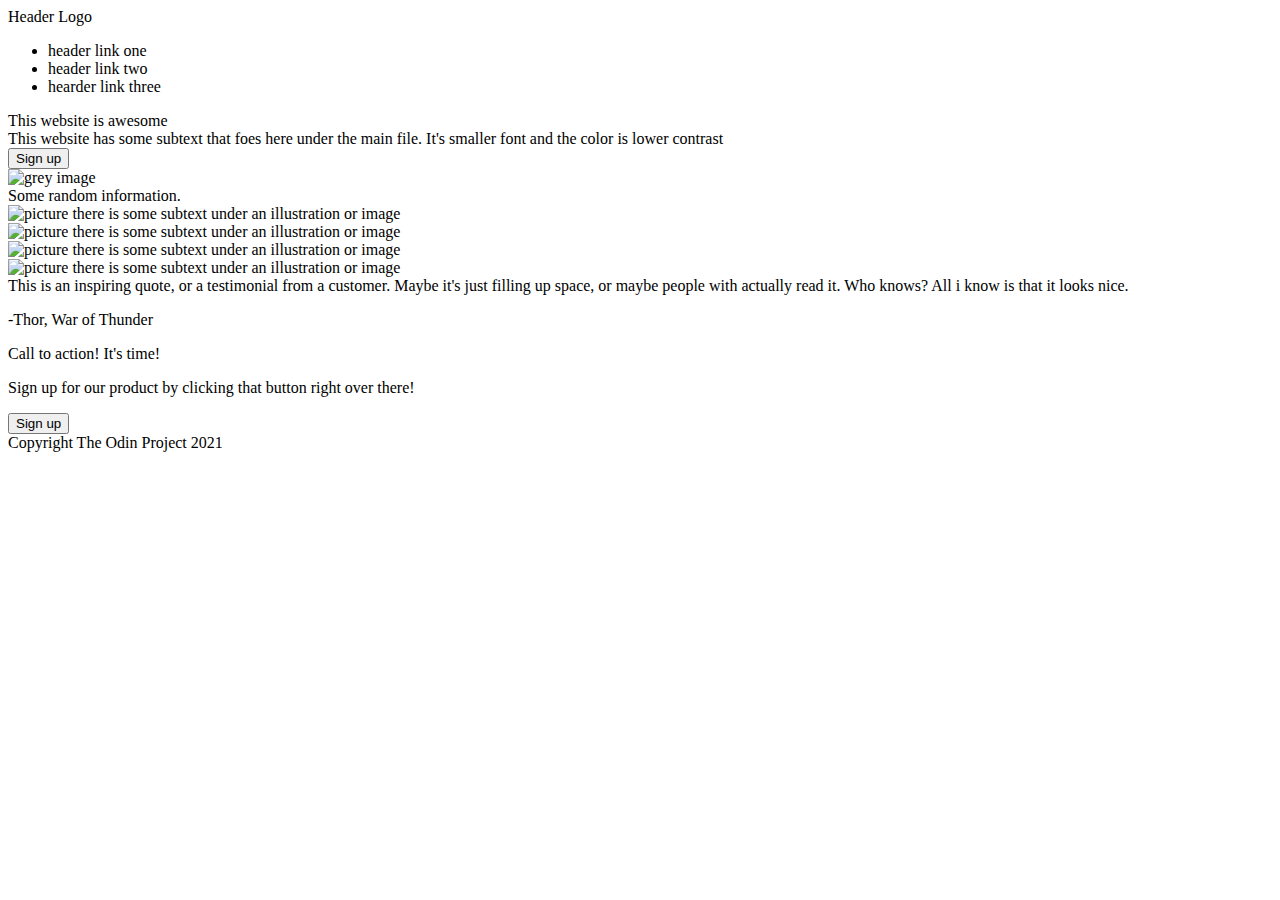
==== page.html @ f94f09b4 "initial html done. Css created" ====
<!DOCTYPE html>
<html lang="en">
  <head>
    <meta charset="UTF-8" />
    <meta name="viewport" content="width=device-width, initial-scale=1.0" />
    <title>Document</title>
    <link rel="stylesheet" href="style.css" />
  </head>
  <body>
    <div class="header">
      <div class="logo">Header Logo</div>
      <div class="links">
        <ul>
          <li>header link one</li>
          <li>header link two</li>
          <li>hearder link three</li>
        </ul>
      </div>
    </div>
    <div class="header-info">
      <div class="main">This website is awesome</div>
      <div class="secondary">
        This website has some subtext that foes here under the main file. It's
        smaller font and the color is lower contrast
      </div>
      <div class="button">
        <button>Sign up</button>
      </div>
      <div class="image">
        <img src="" alt="grey image" />
      </div>
    </div>

    <div class="main-container">
      Some random information.
      <div class="cards">
        <div class="card">
          <img src="" alt="picture" />
          there is some subtext under an illustration or image
        </div>
        <div class="card">
          <img src="" alt="picture" />
          there is some subtext under an illustration or image
        </div>
        <div class="card">
          <img src="" alt="picture" />
          there is some subtext under an illustration or image
        </div>
        <div class="card">
          <img src="" alt="picture" />
          there is some subtext under an illustration or image
        </div>
      </div>
      <div class="quote">
        This is an inspiring quote, or a testimonial from a customer. Maybe it's
        just filling up space, or maybe people with actually read it. Who knows?
        All i know is that it looks nice.
        <p>-Thor, War of Thunder</p>
      </div>
    </div>
    <div class="call">
      <div class="call-header">
        Call to action! It's time!
        <p>Sign up for our product by clicking that button right over there!</p>
      </div>
      <div class="sign-up">
        <button>Sign up</button>
      </div>
    </div>
    <div class="footer">Copyright The Odin Project 2021</div>
  </body>
</html>
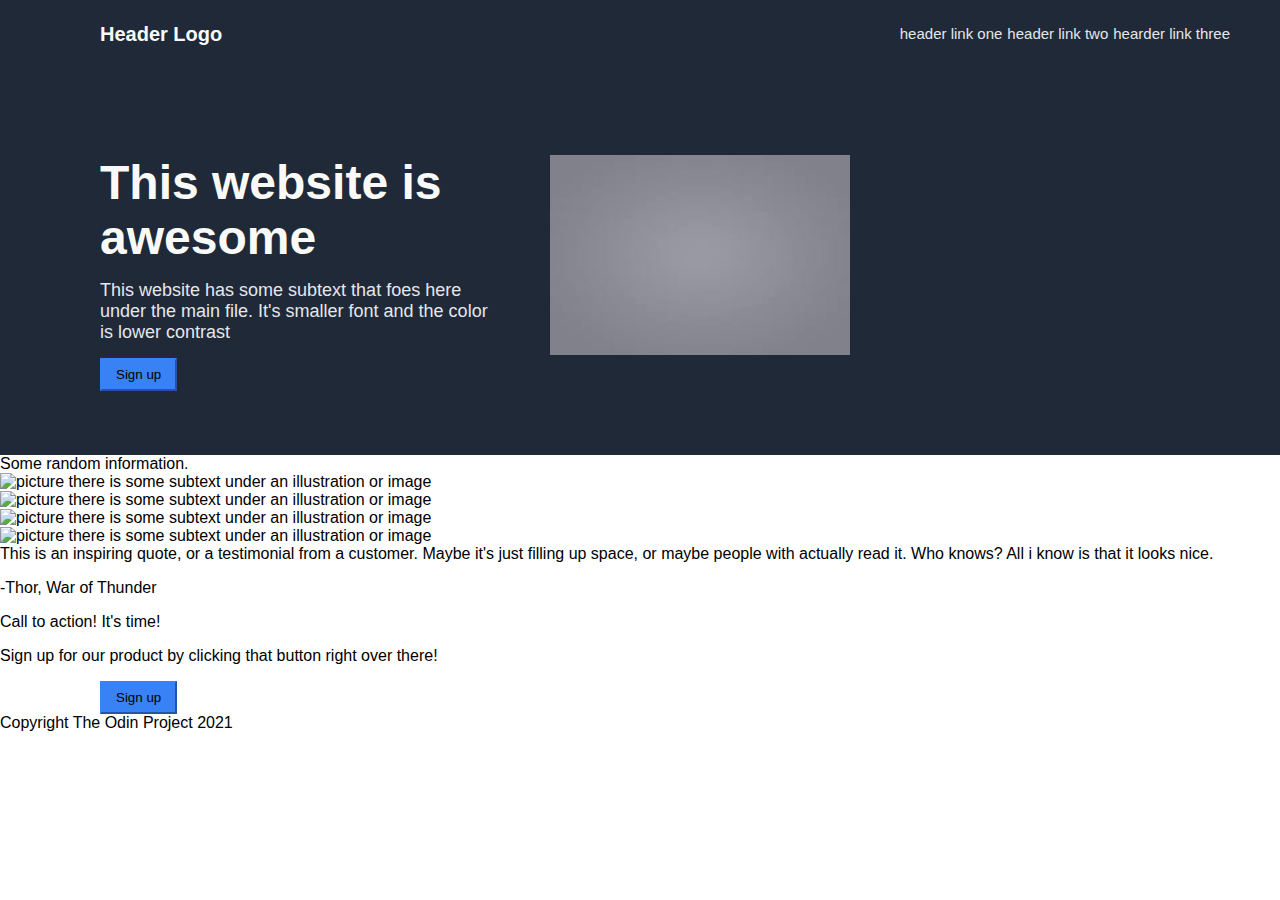
==== commit 023c3a69: "header and hero done" ====
--- a/page.html
+++ b/page.html
@@ -8,7 +8,9 @@
   </head>
   <body>
     <div class="header">
-      <div class="logo">Header Logo</div>
+      <div class="logo">
+        <h1>Header Logo</h1>
+      </div>
       <div class="links">
         <ul>
           <li>header link one</li>
@@ -17,17 +19,20 @@
         </ul>
       </div>
     </div>
-    <div class="header-info">
-      <div class="main">This website is awesome</div>
-      <div class="secondary">
-        This website has some subtext that foes here under the main file. It's
-        smaller font and the color is lower contrast
-      </div>
-      <div class="button">
-        <button>Sign up</button>
+    <div class="hero">
+      <div class="hero-text">
+        <div class="main">This website is awesome</div>
+        <div class="secondary">
+          This website has some subtext that foes here under the main file. It's
+          smaller font and the color is lower contrast
+        </div>
+
+        <div class="button">
+          <button>Sign up</button>
+        </div>
       </div>
       <div class="image">
-        <img src="" alt="grey image" />
+        <img src="greyBox.jpeg" alt="grey image" />
       </div>
     </div>
 
--- a/style.css
+++ b/style.css
@@ -0,0 +1,69 @@
+body {
+  font-family: "Segoe UI", Tahoma, Geneva, Verdana, sans-serif;
+  margin: 0;
+}
+
+ul {
+  display: flex;
+  list-style-type: none;
+  gap: 5px;
+}
+
+.header {
+  justify-content: space-between;
+  display: flex;
+  background-color: #1f2937;
+  height: 150px;
+}
+
+.logo {
+  padding-top: 10px;
+  margin-left: 100px;
+  font-size: 10px;
+  color: #f9faf8;
+}
+.links {
+  padding-top: 10px;
+  margin-right: 50px;
+  font-size: 15px;
+  color: #e5e7eb;
+}
+
+.hero {
+  background-color: #1f2937;
+  display: flex;
+  padding-top: 5px;
+  padding-bottom: 10px;
+  height: 290px;
+  gap: 50px;
+}
+
+.hero-text {
+  display: flex;
+  flex-direction: column;
+  gap: 15px;
+}
+.main {
+  max-width: 400px;
+  color: #f9faf8;
+  font-size: 48px;
+  font-weight: bolder;
+  margin-left: 100px;
+}
+.secondary {
+  max-width: 400px;
+  font-size: 18px;
+  color: #e5e7eb;
+  margin-left: 100px;
+}
+
+button {
+  background-color: #3882f6;
+  margin-left: 100px;
+  border-color: #3882f6;
+  padding: 7px 14px;
+}
+img {
+  height: 200px;
+  width: 300px;
+}
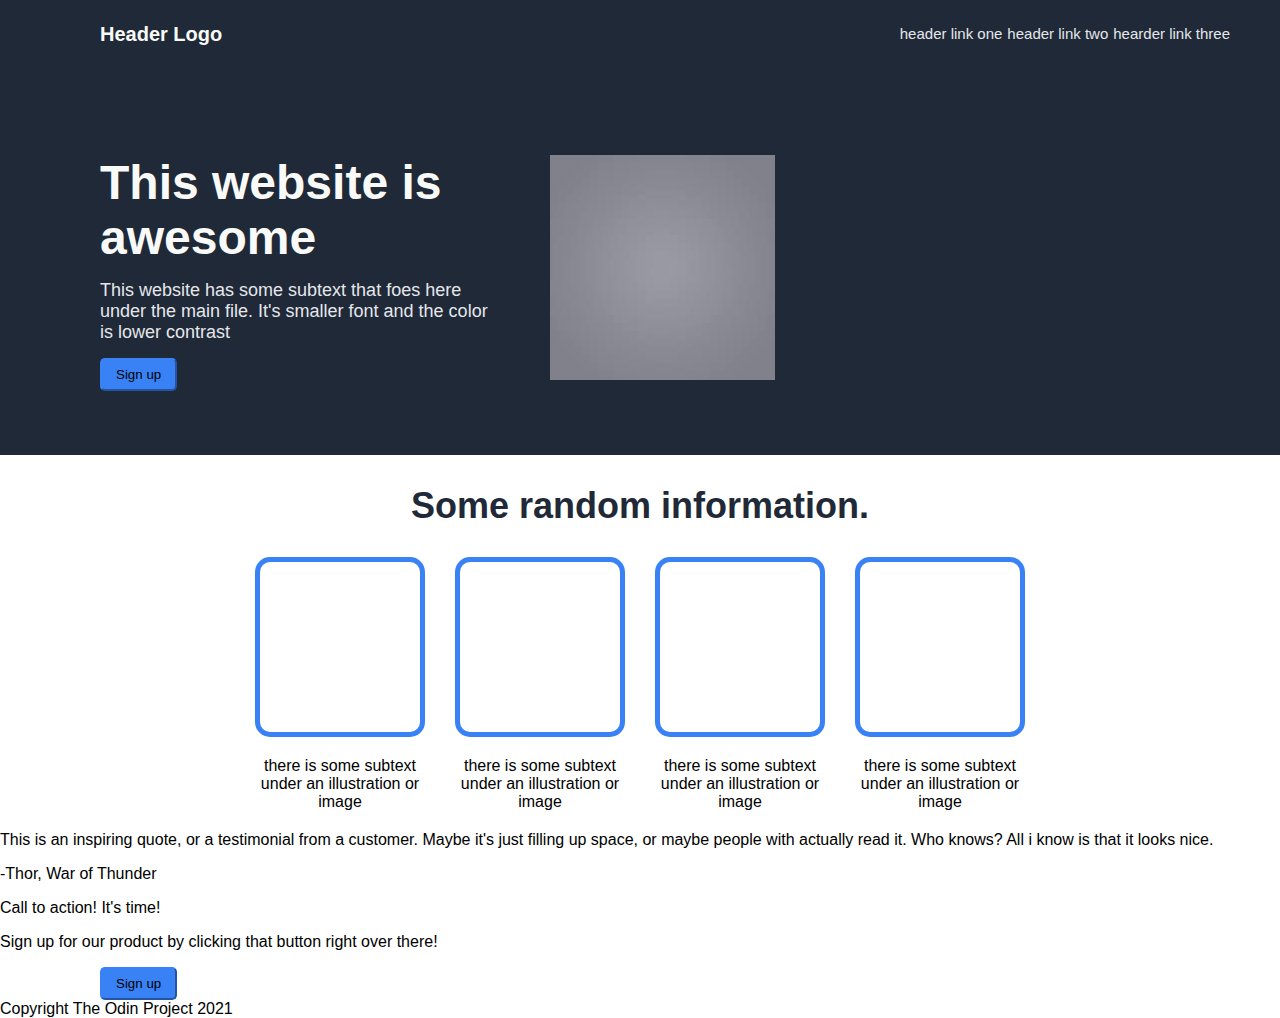
==== commit a7e8d893: "cards-completed" ====
--- a/page.html
+++ b/page.html
@@ -37,23 +37,31 @@
     </div>
 
     <div class="main-container">
-      Some random information.
+      <div class="info-header">Some random information.</div>
       <div class="cards">
         <div class="card">
-          <img src="" alt="picture" />
-          there is some subtext under an illustration or image
+          <div class="card-image"></div>
+          <div class="text">
+            there is some subtext under an illustration or image
+          </div>
         </div>
         <div class="card">
-          <img src="" alt="picture" />
-          there is some subtext under an illustration or image
+          <div class="card-image"></div>
+          <div class="text">
+            there is some subtext under an illustration or image
+          </div>
         </div>
         <div class="card">
-          <img src="" alt="picture" />
-          there is some subtext under an illustration or image
+          <div class="card-image"></div>
+          <div class="text">
+            there is some subtext under an illustration or image
+          </div>
         </div>
         <div class="card">
-          <img src="" alt="picture" />
-          there is some subtext under an illustration or image
+          <div class="card-image"></div>
+          <div class="text">
+            there is some subtext under an illustration or image
+          </div>
         </div>
       </div>
       <div class="quote">
--- a/style.css
+++ b/style.css
@@ -62,8 +62,39 @@
   margin-left: 100px;
   border-color: #3882f6;
   padding: 7px 14px;
+  border-radius: 5px;
 }
-img {
+.image {
   height: 200px;
   width: 300px;
 }
+
+.info-header {
+  padding: 30px 0px;
+  font-size: 36px;
+  font-weight: bolder;
+  display: flex;
+  justify-content: center;
+  color: #1f2937;
+}
+
+.cards {
+  display: flex;
+  justify-content: center;
+  gap: 30px;
+}
+
+.card-image {
+  width: 160px;
+  height: 170px;
+  border-color: #3882f6;
+  border-width: 5px 5px;
+  border-radius: 15px;
+  border-style: solid;
+}
+
+.text {
+  width: 160px;
+  padding: 20px 5px;
+  text-align: center;
+}
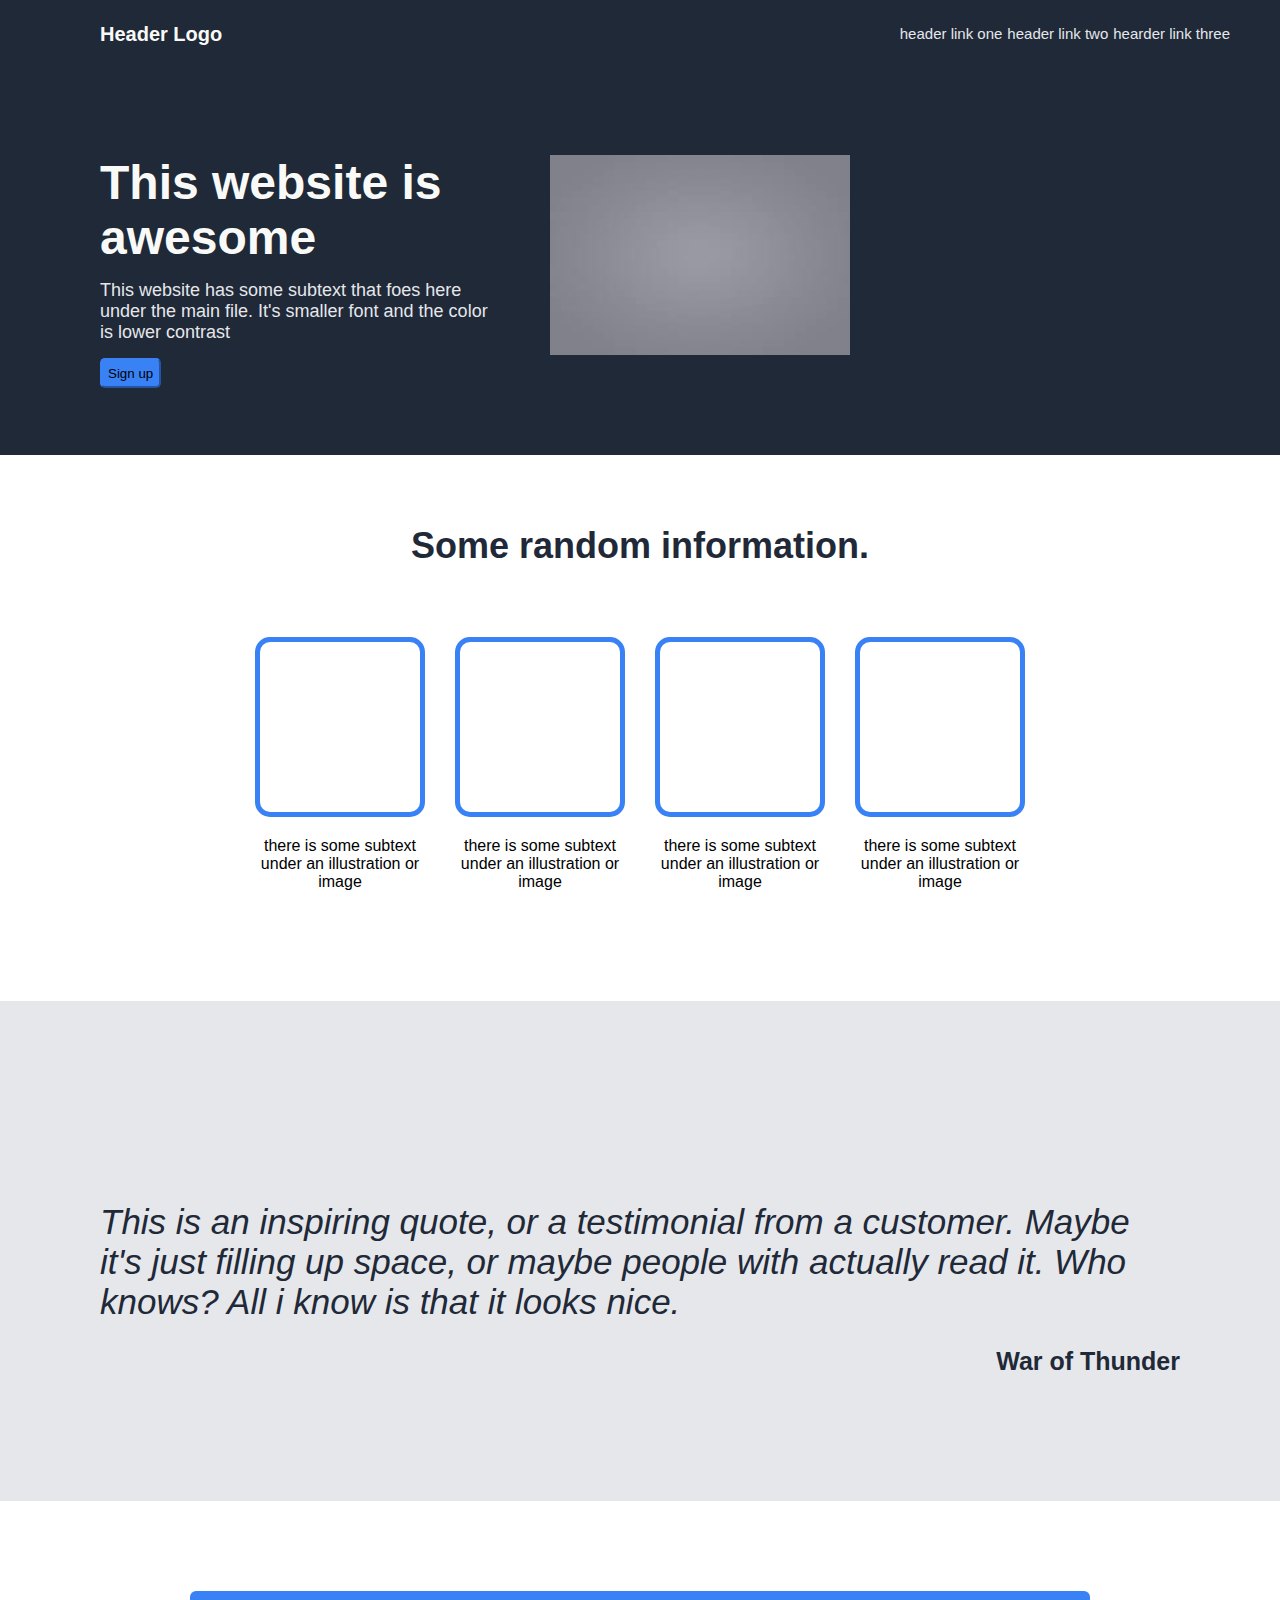
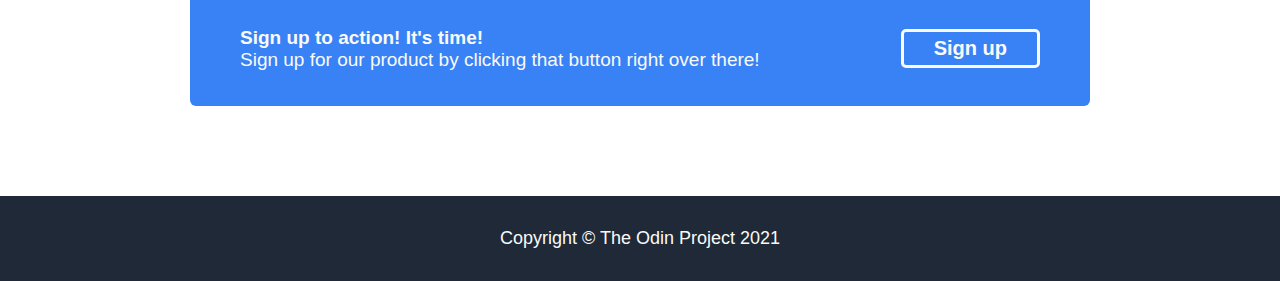
==== commit 7e2e92e0: "all completed" ====
--- a/page.html
+++ b/page.html
@@ -36,8 +36,9 @@
       </div>
     </div>
 
+    <div class="info-header">Some random information.</div>
     <div class="main-container">
-      <div class="info-header">Some random information.</div>
+    
       <div class="cards">
         <div class="card">
           <div class="card-image"></div>
@@ -68,18 +69,23 @@
         This is an inspiring quote, or a testimonial from a customer. Maybe it's
         just filling up space, or maybe people with actually read it. Who knows?
         All i know is that it looks nice.
-        <p>-Thor, War of Thunder</p>
+        <p class="style1">War of Thunder</p>
       </div>
+    
+    <div class="call">
+    <div class="wrap">
+      <p class="call-header">Sign up to action! It's time!</p>
+      <p class="style2">
+        Sign up for our product by clicking that button right over there!
+      </p>
     </div>
-    <div class="call">
-      <div class="call-header">
-        Call to action! It's time!
-        <p>Sign up for our product by clicking that button right over there!</p>
-      </div>
+
       <div class="sign-up">
         <button>Sign up</button>
       </div>
     </div>
-    <div class="footer">Copyright The Odin Project 2021</div>
+  
+    <div class="footer">Copyright &copy; The Odin Project 2021</div>
   </body>
+</div>
 </html>
--- a/style.css
+++ b/style.css
@@ -57,25 +57,32 @@
   margin-left: 100px;
 }
 
-button {
+.button button {
+  height: 30px;
   background-color: #3882f6;
   margin-left: 100px;
   border-color: #3882f6;
-  padding: 7px 14px;
+  padding: 10px 21x;
   border-radius: 5px;
 }
-.image {
+.image img {
   height: 200px;
   width: 300px;
 }
 
 .info-header {
-  padding: 30px 0px;
+  padding: 70px 0px;
   font-size: 36px;
   font-weight: bolder;
   display: flex;
   justify-content: center;
   color: #1f2937;
+}
+
+.main-container {
+  display: flex;
+  flex-direction: column;
+  gap: 90px; 
 }
 
 .cards {
@@ -98,3 +105,76 @@
   padding: 20px 5px;
   text-align: center;
 }
+
+.quote {
+  display: flex;
+  justify-content: center;
+  flex-direction: column;
+  box-sizing: border-box;
+  height: 500px;
+  padding-top: 100px;
+  color: #1f2937;
+  font-style: italic;
+  font-size: 35px;
+  background-color: #e5e7eb;
+  padding-left: 100px;
+  padding-right: 100px;
+  font-stretch:narrower;
+}
+
+.style1 {
+  font-size: 25px;
+  font-style: normal;
+  font-weight: bold;
+  text-align: right;
+}
+
+.call {
+  width: 900px;
+  height: 115px;
+  background-color: #3882f6;
+  display: flex;
+  align-items: center;
+  justify-content: space-between;
+  margin: auto;
+  padding: 10px 50px;
+  box-sizing: border-box;
+  border-radius: 6px;
+
+  
+}
+
+.call-header {
+  color: #f9faf8;
+  font-weight: bold;
+  font-size: 19px;
+  margin: 0;
+}
+.style2 {
+  margin: 0;
+  color: #f9faf8;
+  font-size: 19px;
+  
+}
+.sign-up button {
+  background-color: #3882f6;
+  border-color: #f9faf9;
+  color: #f9faf9;
+  font-weight: bold;
+  padding: 5px 30px;
+  border-radius: 5px;
+  border-style: solid;
+  border-width: 3px;
+  font-size: 20px;
+}
+.footer {
+  display: flex;
+  align-items: center;
+  justify-content: center;
+  background-color: #1f2937;
+  color: #f9faf8;
+  height: 75px;
+  font-size: 18px;
+  padding: 5px;
+
+}
